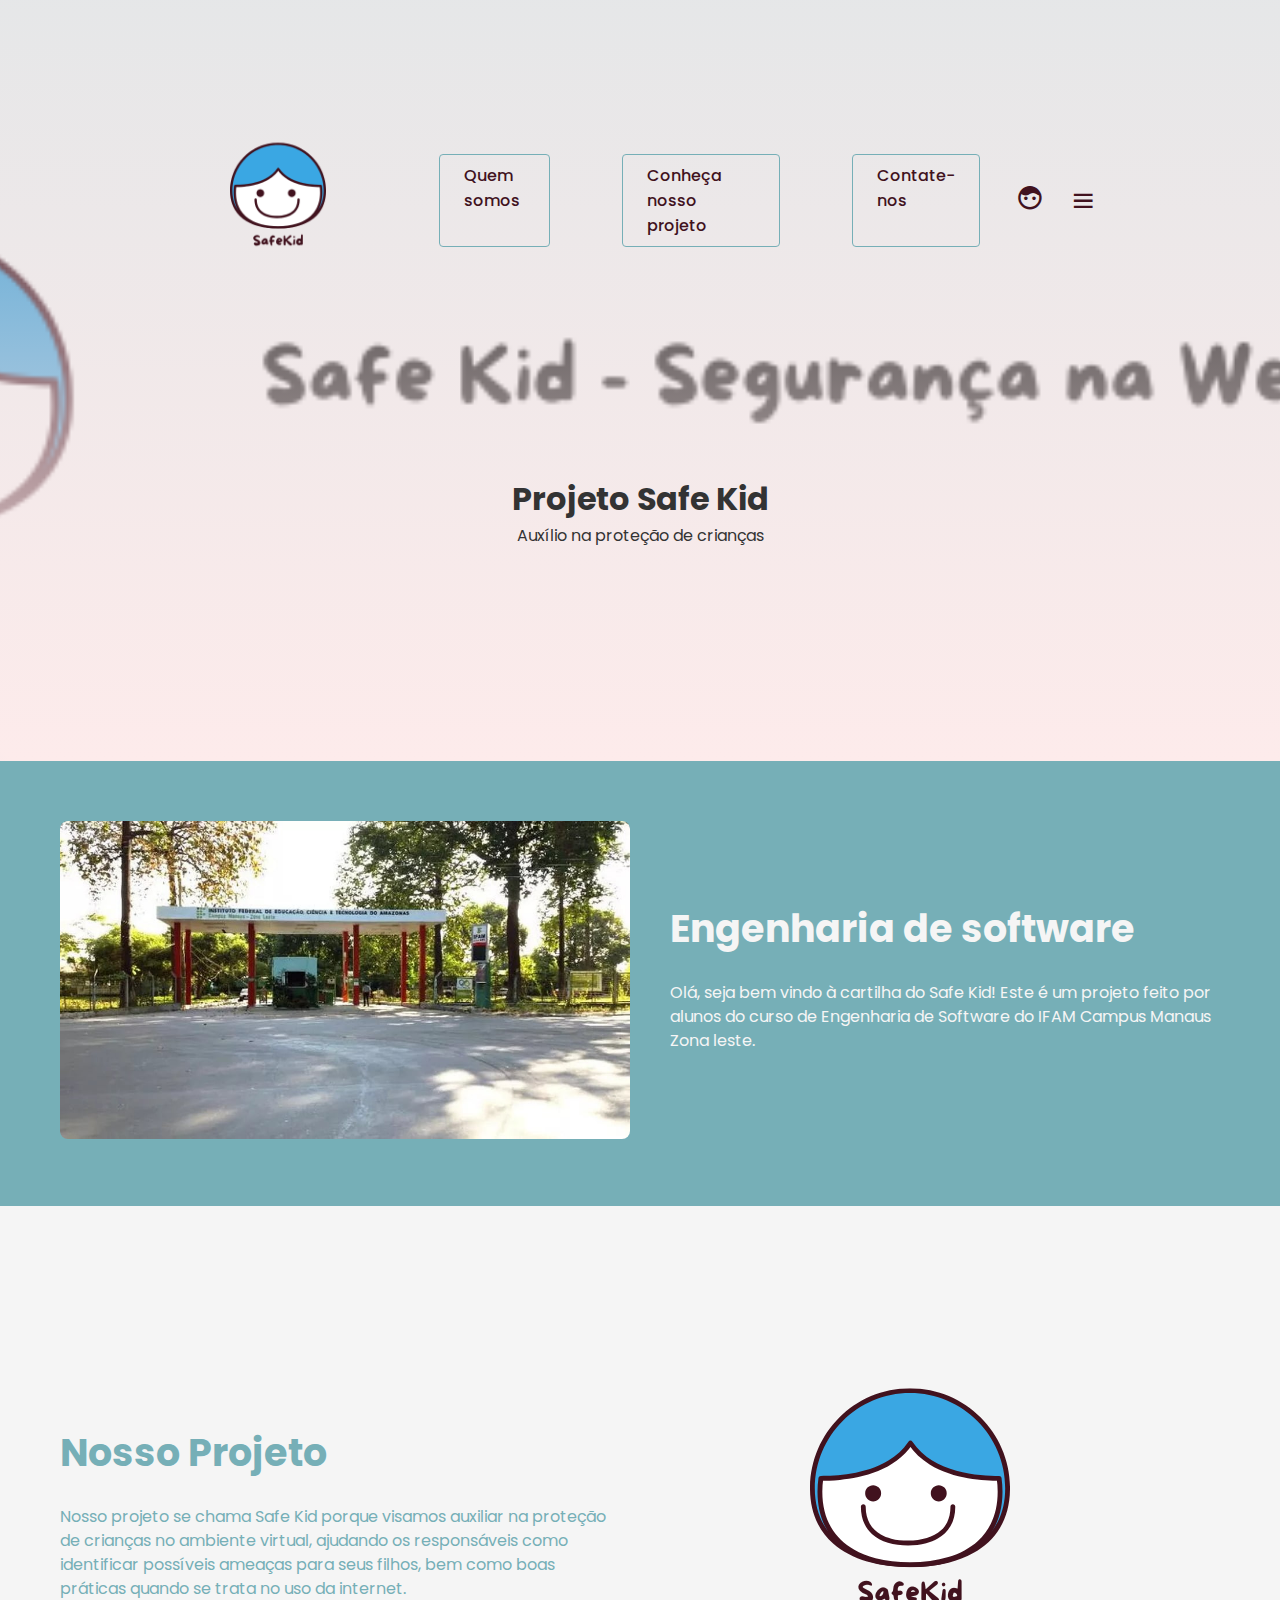
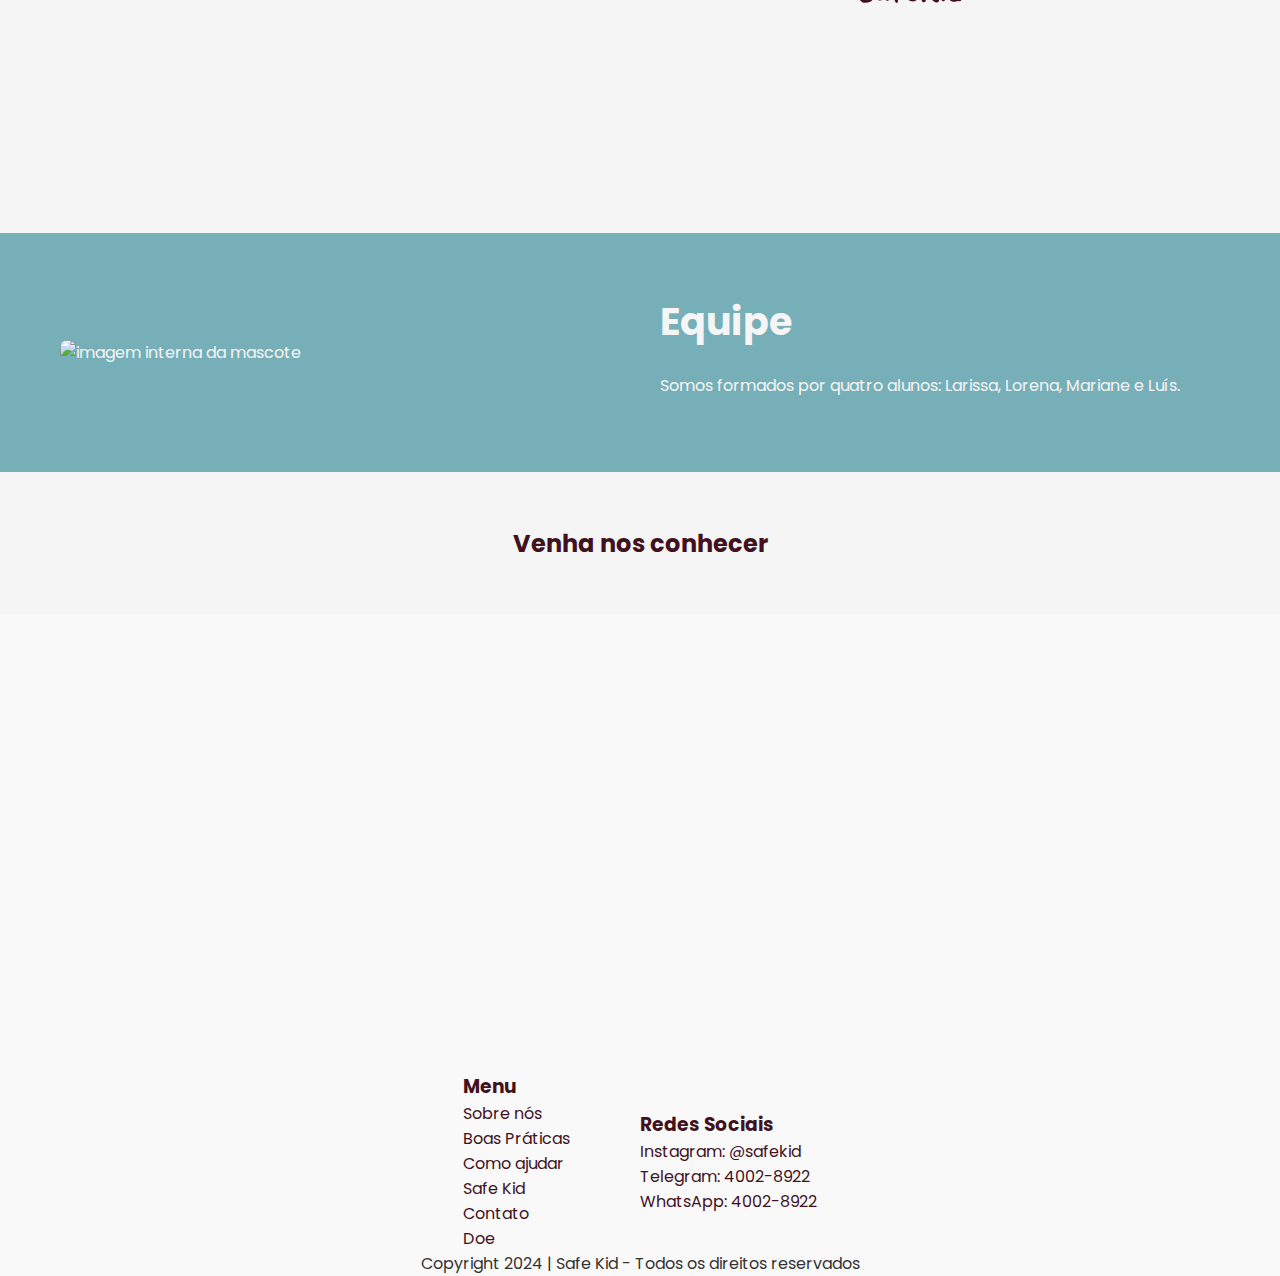
==== index.html @ e54fae8a "adicionando site" ====
<!DOCTYPE html>
<html lang="pt-br">
<head>
    <meta charset="UTF-8">
    <meta name="viewport" content="width=device-width, initial-scale=1.0">
    <link rel="stylesheet"
    href="https://cdn.jsdelivr.net/npm/boxicons@latest/css/boxicons.min.css">
    <!-- or -->
    <link rel="stylesheet"
    href="https://unpkg.com/boxicons@latest/css/boxicons.min.css">
    <link rel="preconnect" href="https://fonts.googleapis.com">	
    <link rel="preconnect" href="https://fonts.gstatic.com" crossorigin>
    <link href="https://fonts.googleapis.com/css2?family=Poppins:ital,wght@0,300;0,700;1,300;1,700&family=Roboto:wght@300&family=Yatra+One&display=swap" rel="stylesheet">
    <link rel="stylesheet" href="css/style.css">
    <title>Cartilha Informativa</title>
    <script src="js/script.js"></script>
</head>
<body>
    <div class="bg-home">
        <header>
            <nav class="header-content container">
                <div class="header-logo">
                    <a class="scroll-button" data-target="#mascote" href="#mascote">
                        <img src="assets/logo.png" alt="logo da miau coffe"> 
                    </a>
                </div>

                <div class="header-navegacao">
                    <a class="header-button scroll-button" data-target="#about" href="#about">Quem somos</a>
                    <a class="header-button scroll-button" data-target="#gatos" href="#gatos">Conheça nosso projeto</a>
                    <a class="header-button scroll-button" data-target="#contate" href="#contate">Contate-nos</a>
                </div>

                <div class="header-icons">
                    <div>
                        <i class='bx bxs-face'></i>
                    </div>
                    <div id="menu">
                        <i class='bx bx-menu' ></i>
                    </div>
                </div>
            </nav>

            <main class="chamada">
                <h2>Projeto Safe Kid</h2>
                <p>Auxílio na proteção de crianças</p>
            </main>
        </header>
    </div>

    <section id="about" class="about">
        <div class="container about-content">
            <div class="about-image">
                <img src="assets/foto1.jpeg" alt="IFAM - CMZL">
            </div>
            <div class="about-description">
                <h2>Engenharia de software</h2>
                <p>Olá, seja bem vindo à cartilha do Safe Kid! Este é um projeto feito por alunos do curso de Engenharia de Software do IFAM Campus Manaus Zona leste.</p>
            </div>
        </div>
    </section>
    
    <section id="gatos" class="about2">
        <div class="container about-content">
            <div class="about-description">
                <h2>Nosso Projeto</h2>
                <p>Nosso projeto se chama Safe Kid porque visamos auxiliar na proteção de crianças no ambiente virtual, ajudando os responsáveis como identificar possíveis ameaças para seus filhos, bem como boas práticas quando se trata no uso da internet.
                    <br></p>
            </div>
            <div class="about-image">
                <img src="assets/logo.png" alt="Logo do Projeto">
            </div>
        </div>
    </section>
    
    <section id="mascote" class="about">
        <div class="container about-content">
            <div class="about-image">
                <img src="assets/bela.jpeg" alt="imagem interna da mascote">
            </div>    
            <div class="about-description">
                <h2>Equipe</h2>
                <p>Somos formados por quatro alunos: Larissa, Lorena, Mariane e Luís.</p>
            </div>        
        </div>
    </section>

    <footer>
        <div class="local">
            <h2>Venha nos conhecer
            </h2>
        </div>

        <iframe
        width="100%"
        src="https://www.google.com/maps/embed?pb=!1m18!1m12!1m3!1d127483.24787660365!2d-60.01607228190955!3d-3.1339122400052104!2m3!1f0!2f0!3f0!3m2!1i1024!2i768!4f13.1!3m3!1m2!1s0x926c1ca1162615b5%3A0x71bf1e21a1752ca3!2sInstituto%20Federal%20do%20Amazonas%20-%20Campus%20Manaus%20Leste!5e0!3m2!1spt-BR!2sbr!4v1702396648646!5m2!1spt-BR!2sbr" height="450" style="border:0;" allowfullscreen="" loading="lazy" referrerpolicy="no-referrer-when-downgrade"></iframe>


        <footer class="footer">
            <div class="footer-menu">
                <div>
                    <h3>Menu</h3>
                    <ul>
                        <li>Sobre nós</li>
                        <li>Boas Práticas</li>
                        <li>Como ajudar</li>
                        <li>Safe Kid</li>
                        <li>Contato</li>
                        <li>Doe</li>
                    </ul>
                </div>

                <div>
                    <h3 id="contate">Redes Sociais</h3>
                    <ul>
                        <li>Instagram: @safekid </li>
                        <li>Telegram: 4002-8922 </li>
                        <li>WhatsApp: 4002-8922</li>
                        <li></li>
                    </ul>
                </div>
                
            </div>

            <p>Copyright 2024 | Safe Kid - Todos os direitos reservados</p>

        </footer>
    </footer>


    
    
</body>
</html>
---- css/style.css ----
*{
    margin: 0;
    padding: 0;
    box-sizing: border-box;
    font-family: 'Poppins', sans-serif;
    text-decoration: none;
    outline: none;
}

.container{
    max-width: 1440px;
    margin: 0 20px;
    padding: 0 10px;
}

:root{
    --bg-color: var(--bg-color) #FFF9F4;
    --text-color: #41121e;
    --main-color: #76AFB7;
    --other-color: #f5f5f5;
    --h1-font: 4em;
    --p-font: 1rem;
}

body{
    background-color:rgb(249, 249, 249);
    color: var(--text-color);
    width: 100%;
    height: 100%;
    position: relative;
}


/* header */
header{
    width: 100%;
    top: 0;
    right: 0;
    z-index: 1000;
    align-items: center;
    justify-content: space-around;
    padding: 70px 10%;
}

.header-content{
    display: flex;
    align-items: center;
    justify-content: space-between;
}

.header-logo{
    display: flex;
    align-items: left;
    justify-content: center;
    margin-top: 14px;
}

.header-logo img {
    width: 240px;
    height: 240px;
    margin-right: 5px;
}

.header-button{
    border: 1px solid var(--main-color);
    padding: 8px 24px;
    border-radius: 4px;
    background-color: transparent;
    color: var(--text-color);
    font-size: 30px;
    font-weight: bold;
    font-size: small;
}
.header-button:hover{
    background-color: var(--main-color);
    color: var(--other-color);
}

.chamada{
    color: #333;
    min-height: 40vh;
    display: flex;
    flex-direction: column;
    align-items: center;
    justify-content: center;
    padding: 10px;
}

.chamada h2{
    font-size: xx-large;
}

.bg-home{
    content: "";
    display: flex;
    background-image: linear-gradient(to bottom, rgba(6,18,30,0.1), #FDEBEB), url(/assets/fundo.png);
    width: 100%;
    height: 100%;
    background-repeat: no-repeat;
    background-size: cover;
    background-position: 50%;

}



/* stiliza os botões do header */
.header-navegacao{
    display: flex;
}
.header-navegacao a {
    color: var(--text-color);
    font-size: var(--p-font);
    font-weight: 500;
    margin: 0 36px;
    transition: all .55s ease;
}


.header-navegacao a:hover{
    color: var(--other-color); 
} 


.header-icons{
    display: flex;
    align-items: center;
}

.about, .about2 {
    overflow: hidden;
    padding: 60px 0;
}

.about {
    background-color: var(--main-color);
    color: var(--other-color);
}

.about2 {
    background-color: var(--other-color);
    color: var(--main-color);
}

.about-content {
    display: flex;
    align-items: center;
    justify-content: center;
    gap: 40px;
    max-width: 1200px;
    margin: 0 auto;
    padding: 0 20px;
}

.about-description, .about-image {
    flex: 1;
}

.about-image img {
    max-width: 100%;
    height: auto;
    border-radius: 8px;
}

.about-description h2 {
    font-size: 38px;
    margin-bottom: 24px;
}

.about-description h3 {
    font-size: 24px;
    margin-bottom: 16px;
}

.about-description p {
    margin-bottom: 14px;
    line-height: 150%;
}

@media (max-width: 768px) {
    .about-content {
        flex-direction: column;
    }

    .about:nth-child(even) .about-content {
        flex-direction: column-reverse;
    }
}

.about-image img {
    max-width: 570px;
    height: auto;
    border-radius: 8px;
}

.adote{
    background-color: #f5f5f5;
    color: #333;
    display: flex;
    flex-direction: column;
    align-items: center;
    justify-content: center;
    padding: 54px 14px;
}

.adote-content h2{
    text-transform: uppercase;
    text-align: center;
    font-size: 38px;
    margin-bottom: 14px;
}

.gatos{
    display: flex;
    justify-content:center;
    align-items: center;
    gap: 16px;
    padding: 0 44px 34px 44px;
}

.gato{
    flex: 1;
    display: flex;
    flex-direction: column;
    background-color: #f5f5f5;
    border-radius: 8px;
    box-shadow: 0px -1px 17px -4px rgba(0,0,0,0.5);
    overflow: hidden;
}

.gato img{
    width: 100%;
    max-width: 354px;
}

.about-description h2{
    font-size: 38px;
    margin-bottom: 24px;
}

.about-description p{
    margin-bottom: 14px;
    line-height: 150%;
}

.gato-info{
    width: 100%;
    display: flex;
    justify-content: space-between;
    padding: 14px;
    background-color: transparent;
    z-index: 99;
}

.gato-info button{
    font-family: Verdana, Geneva, Tahoma, sans-serif;
    color: var(--other-color);
    background-color: var(--main-color);
    padding: 4px 8px;
    border-radius: 4px;
    border: 0;
    cursor: default;
}

.local{
    background-color: var(--other-color);
    color: var(--text-color);
    display: flex;
    flex-direction: column;
    align-items: center;
    justify-content: center;
    padding: 54px 14px;
}


.footer{
    display: flex;
    flex-direction: column;
    align-items: center;
    justify-content: center;
    padding: 54px 0 gap 24px;
    color: #333;
}

.footer-menu{
    display: flex;
    gap: 70px;
    color: var(--text-color);
    display: flex;
    justify-content:center;
    align-items: center;
}



















 #menu{
    font-size: 35px;
    color: var(--text-color);
    z-index: 10001;
     cursor: pointer; 
}
.header-icons i{
    margin-right: 25px;
    font-size: 28px;
    cursor: pointer; 
    transition: all .5s ease; 
}
.header-icons i:hover{
    transform: translateY(-5px);
    color: var(--main-color);
} 
ul{
 list-style: none; 
} 


 .button{
    display: inline-block;
    padding: 15px 70px;
    font-size: 16px;
    font-weight: 500;
    background: transparent;
    border: solid 2px var(--text-color);
    transition: all .55s ease;
    color: var(--text-color);
}
.button:hover{
    background: var(--main-color);
    border: 2px solid var(--text-color);
    color: black
}
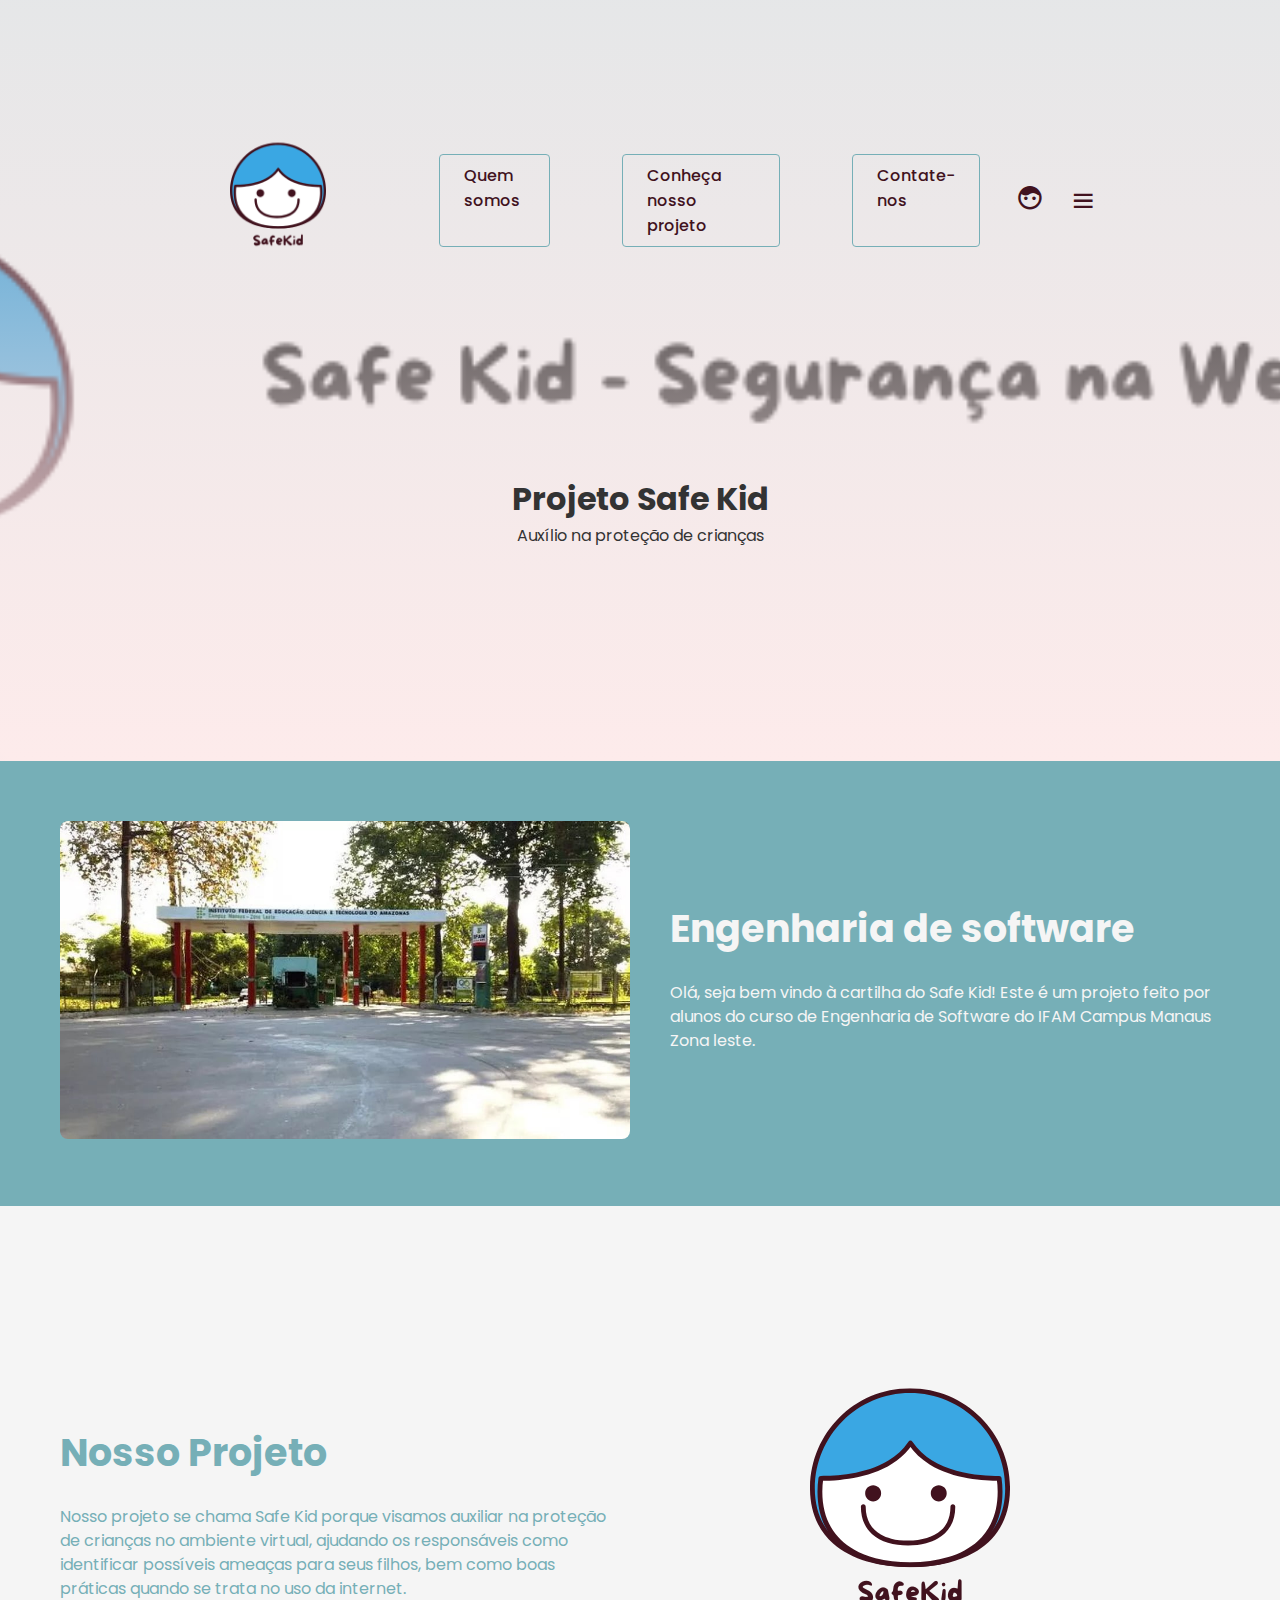
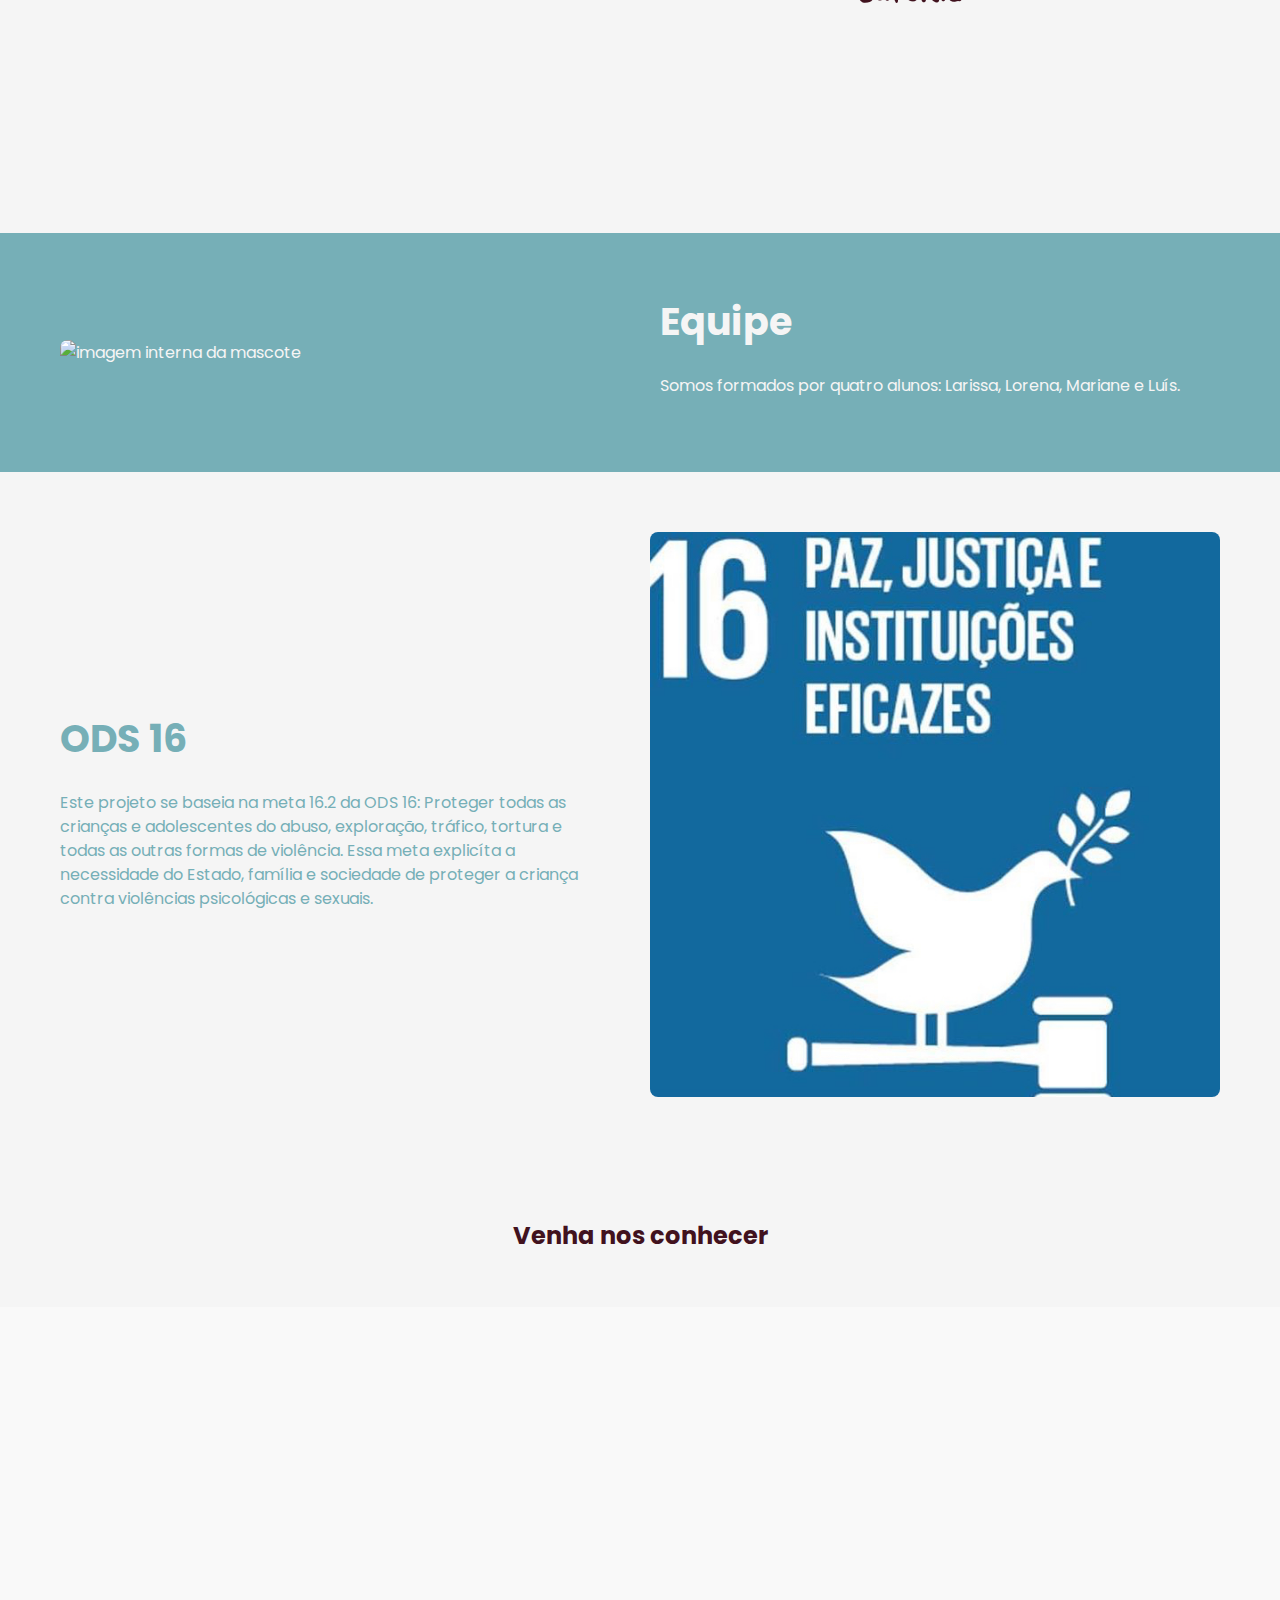
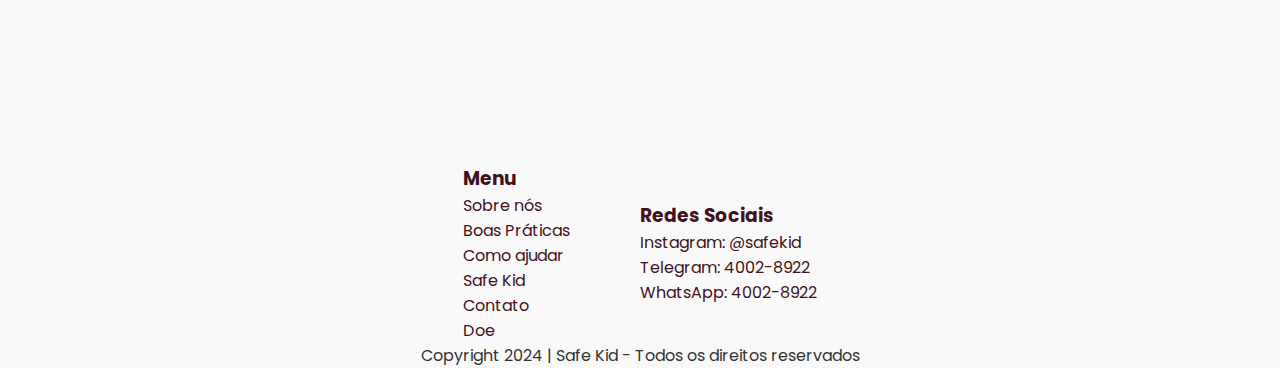
==== commit d2e05a25: "adicionando div sobre ODS" ====
--- a/index.html
+++ b/index.html
@@ -85,6 +85,19 @@
         </div>
     </section>
 
+    <section id="gatos" class="about2">
+        <div class="container about-content">
+            <div class="about-description">
+                <h2>ODS 16</h2>
+                <p>Este projeto se baseia na meta 16.2 da ODS 16: Proteger todas as crianças e adolescentes do abuso, exploração, tráfico, tortura e todas as outras formas de violência. Essa meta explicíta a necessidade do Estado, família e sociedade de proteger a criança contra violências psicológicas e sexuais.
+                    <br></p>
+            </div>
+            <div class="about-image">
+                <img src="assets/ods16.jpg" alt="ODS">
+            </div>
+        </div>
+    </section>
+
     <footer>
         <div class="local">
             <h2>Venha nos conhecer
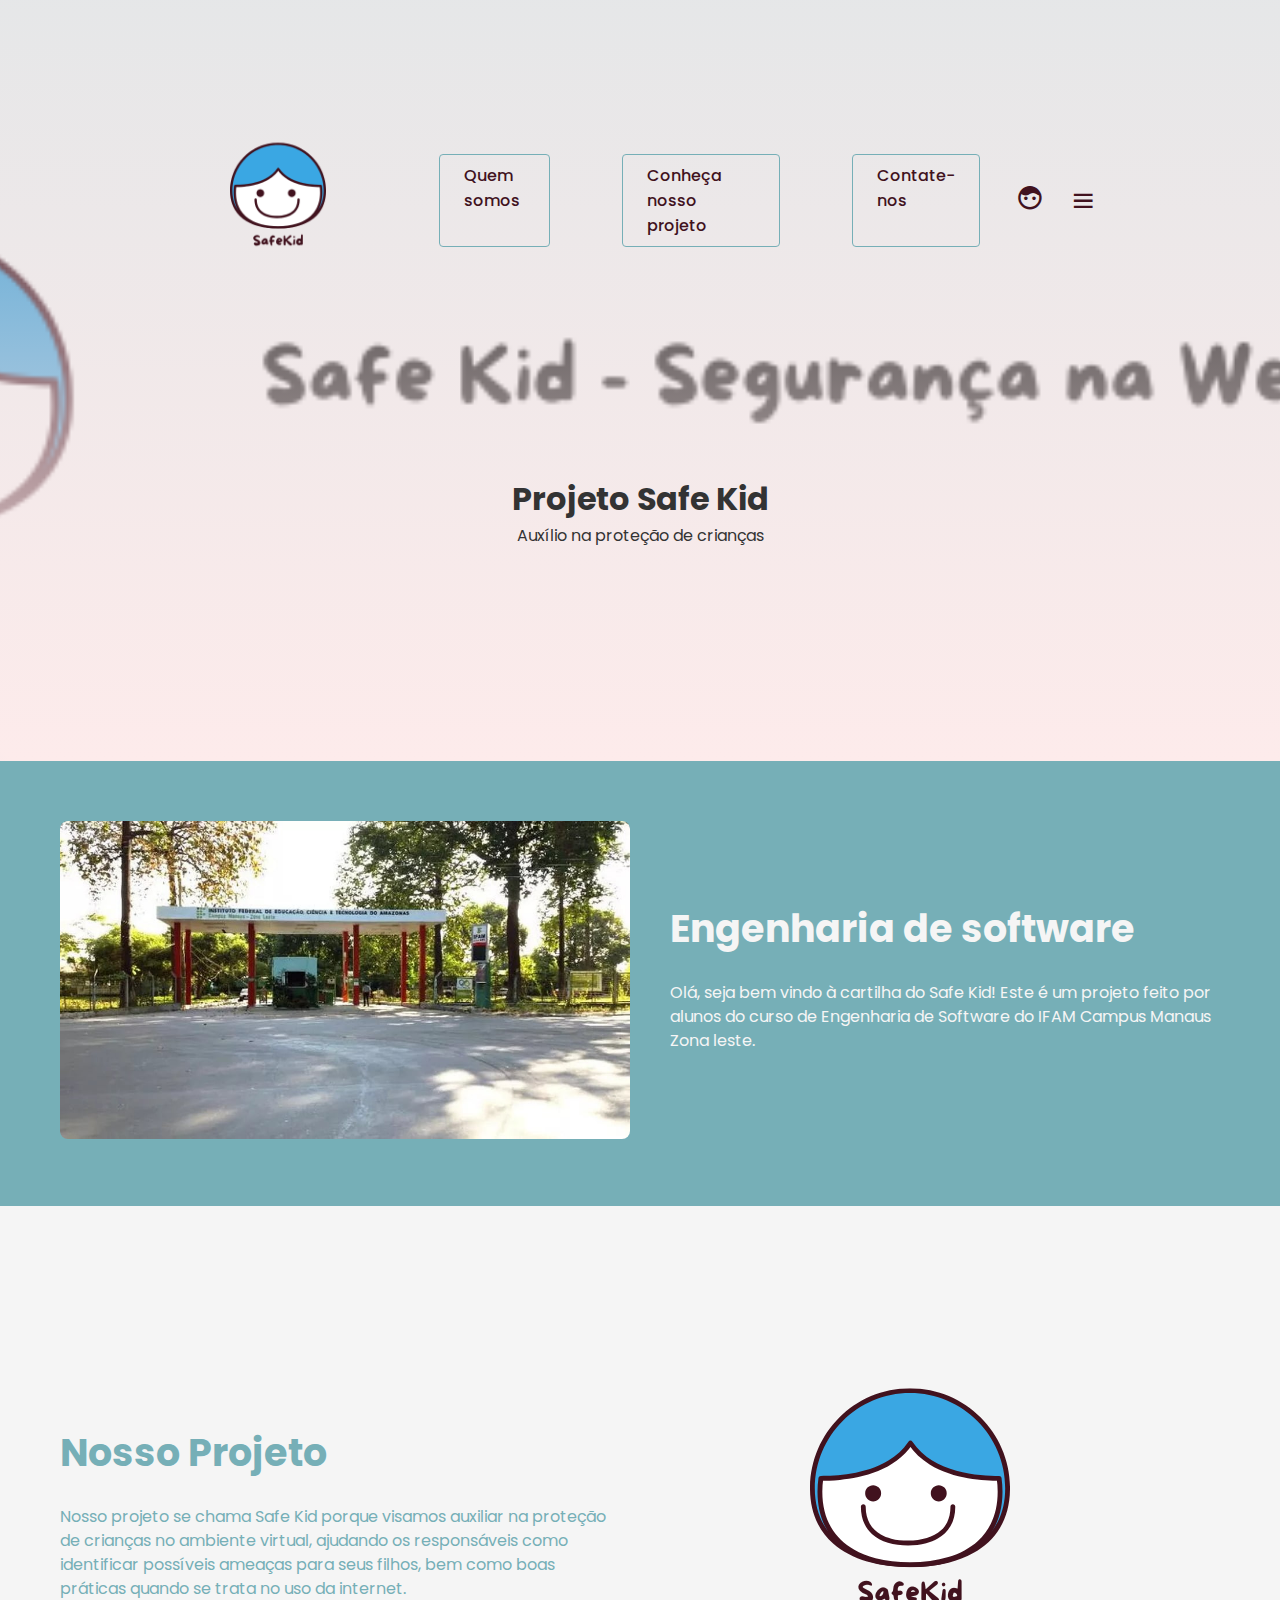
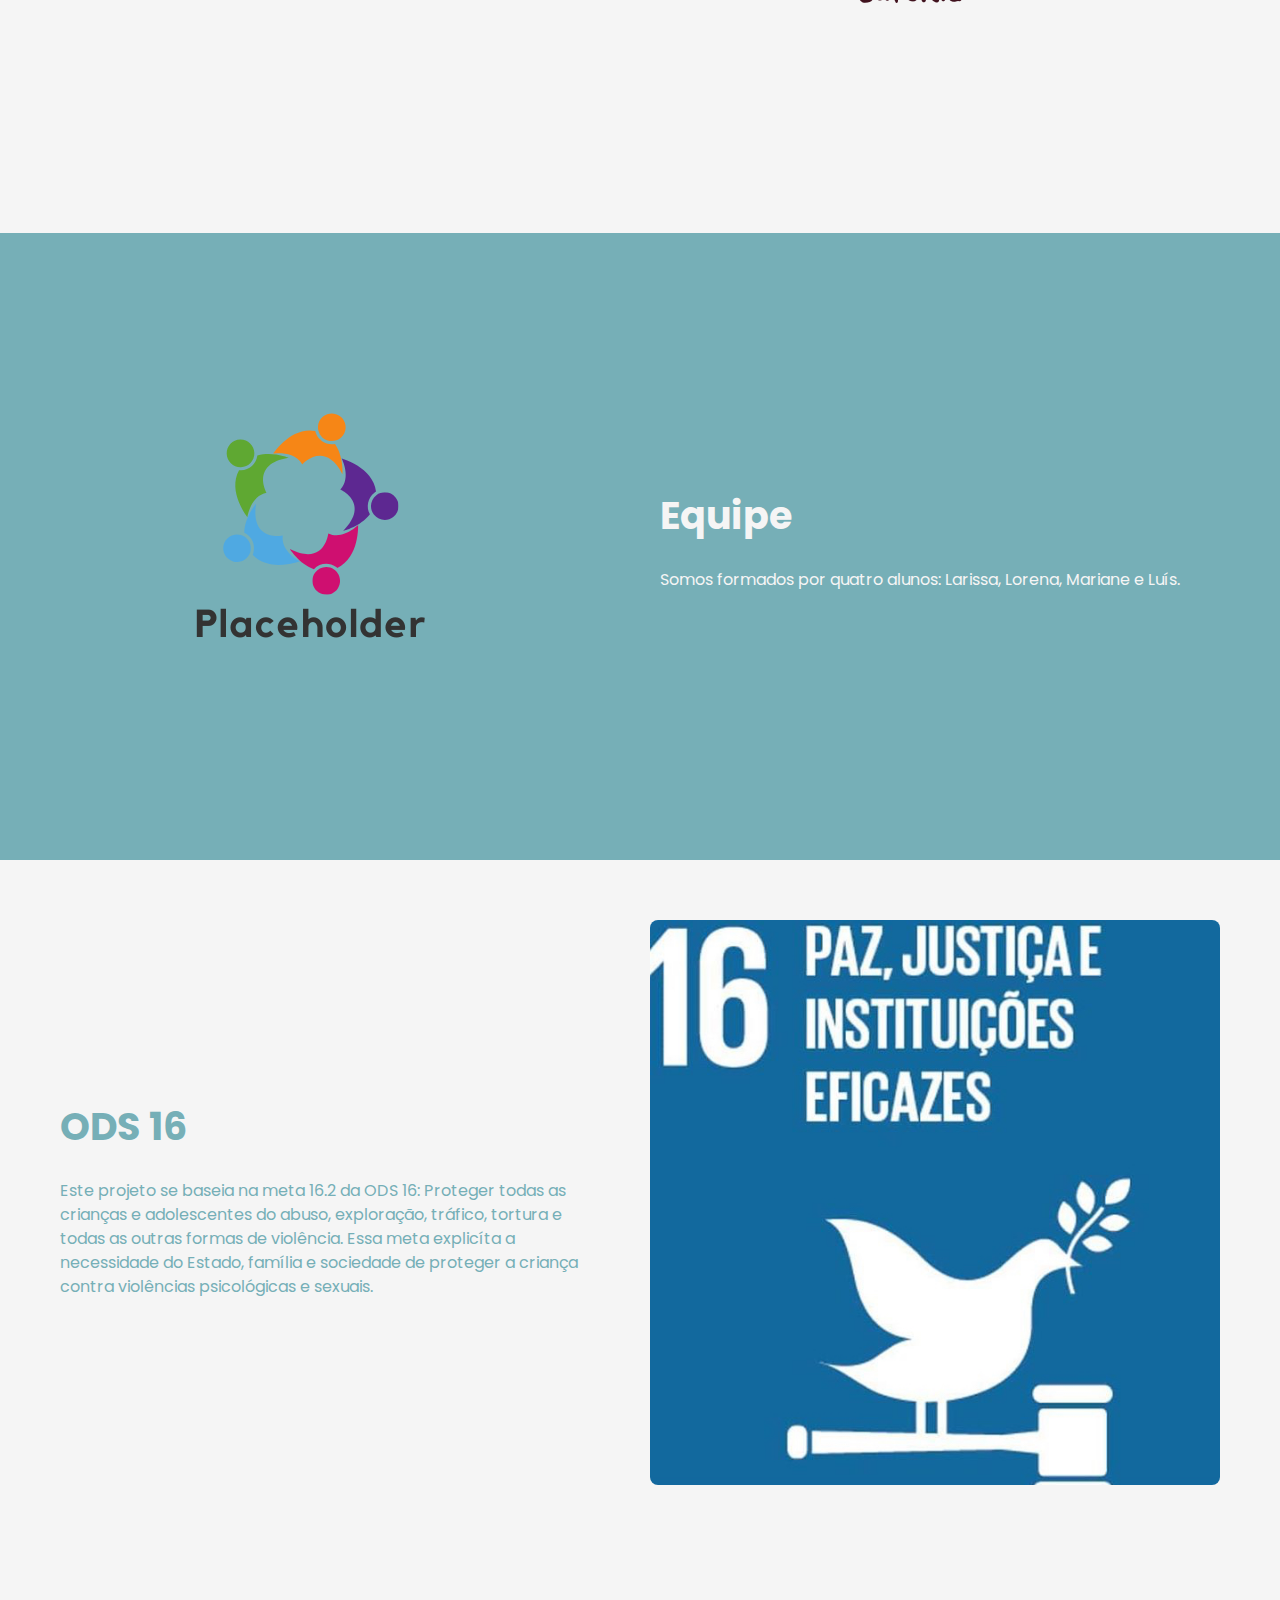
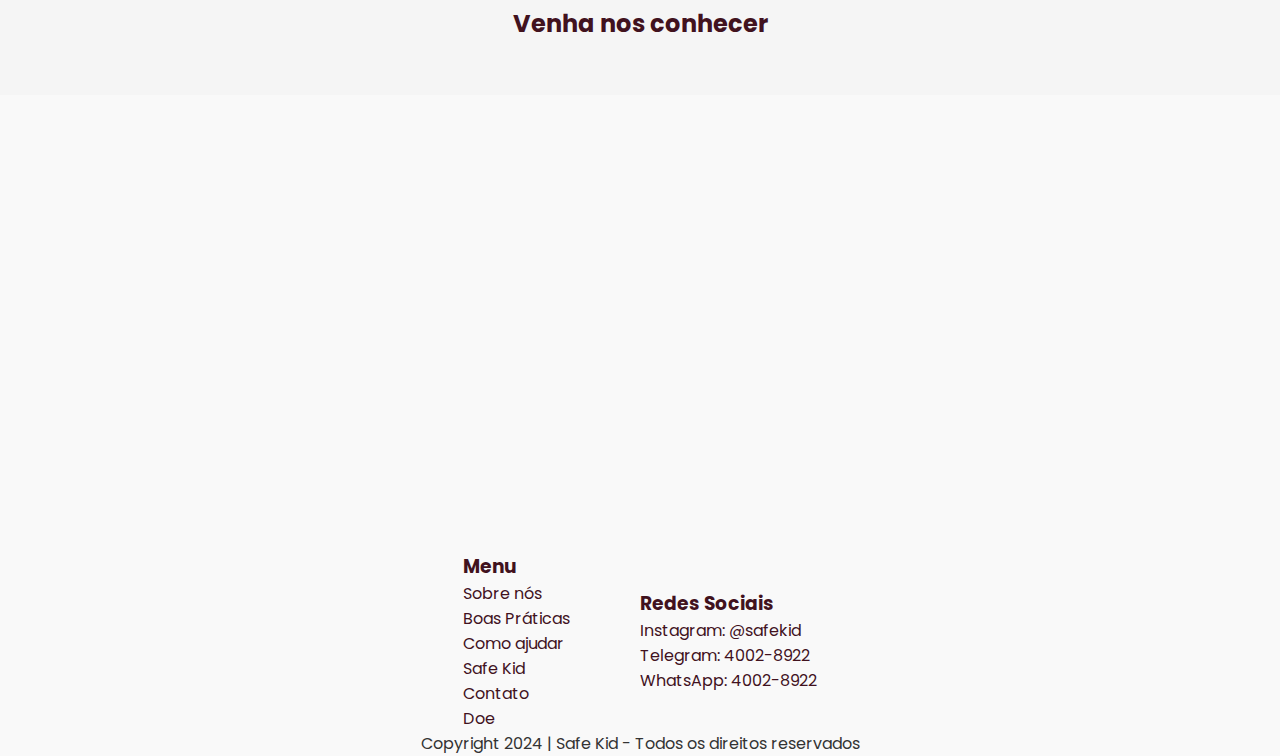
==== commit 5d172638: "adicionando placeholder" ====
--- a/index.html
+++ b/index.html
@@ -76,7 +76,7 @@
     <section id="mascote" class="about">
         <div class="container about-content">
             <div class="about-image">
-                <img src="assets/bela.jpeg" alt="imagem interna da mascote">
+                <img src="assets/Placeholder.png" alt="imagem interna da mascote">
             </div>    
             <div class="about-description">
                 <h2>Equipe</h2>
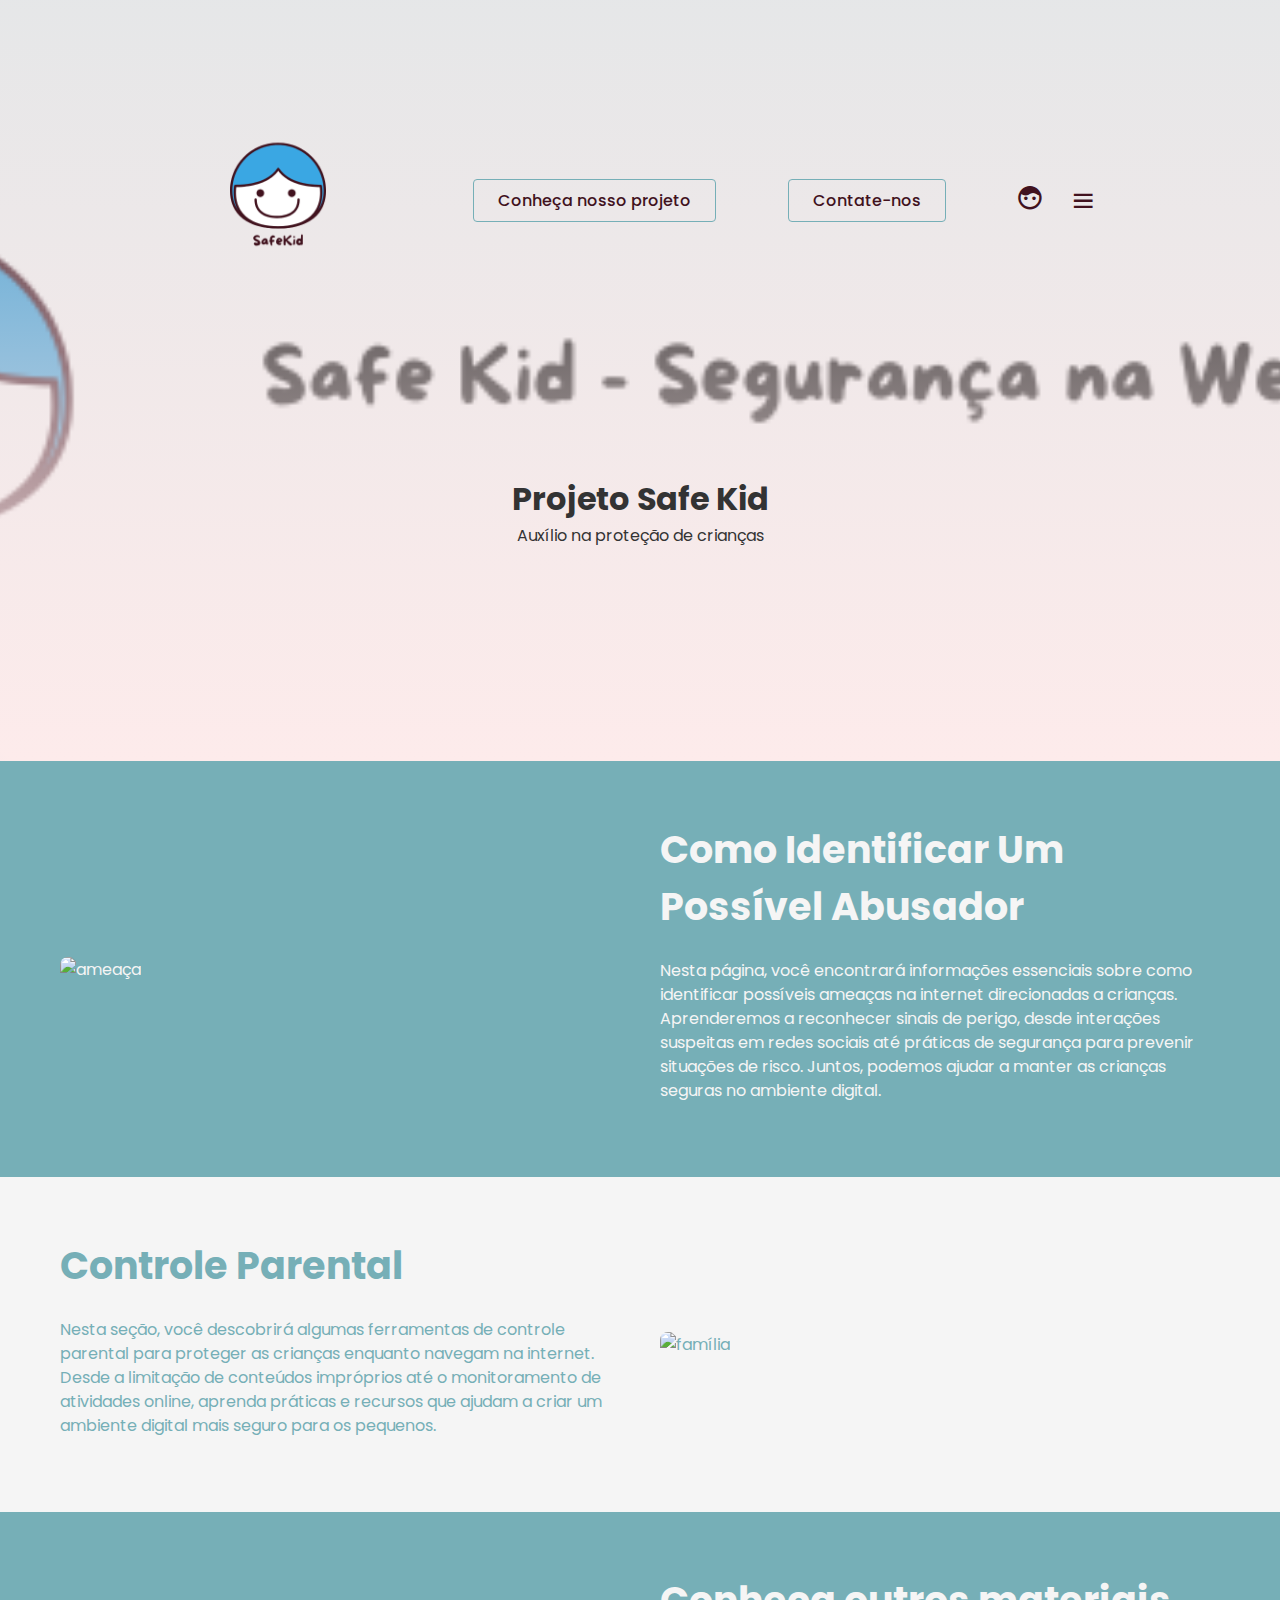
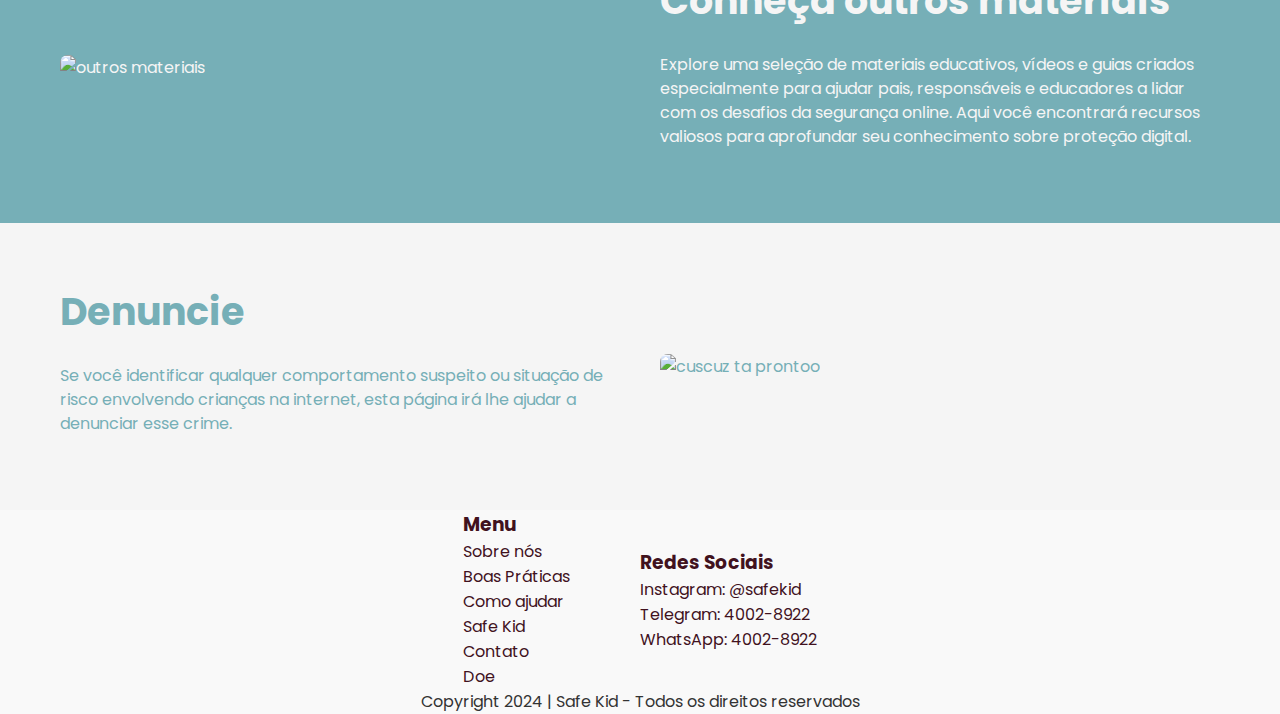
==== commit b387e3c1: "adicionando varias coisas" ====
--- a/index.html
+++ b/index.html
@@ -20,14 +20,13 @@
         <header>
             <nav class="header-content container">
                 <div class="header-logo">
-                    <a class="scroll-button" data-target="#mascote" href="#mascote">
-                        <img src="assets/logo.png" alt="logo da miau coffe"> 
+                    <a class="header-button1" href="index.html">
+                        <img src="assets/logo.png" alt="logo da safe Kid"> 
                     </a>
                 </div>
 
                 <div class="header-navegacao">
-                    <a class="header-button scroll-button" data-target="#about" href="#about">Quem somos</a>
-                    <a class="header-button scroll-button" data-target="#gatos" href="#gatos">Conheça nosso projeto</a>
+                    <a class="header-button" href="apresent.html">Conheça nosso projeto</a>
                     <a class="header-button scroll-button" data-target="#contate" href="#contate">Contate-nos</a>
                 </div>
 
@@ -51,11 +50,11 @@
     <section id="about" class="about">
         <div class="container about-content">
             <div class="about-image">
-                <img src="assets/foto1.jpeg" alt="IFAM - CMZL">
+                <img src="assets/ameaca.jpg" alt="ameaça">
             </div>
             <div class="about-description">
-                <h2>Engenharia de software</h2>
-                <p>Olá, seja bem vindo à cartilha do Safe Kid! Este é um projeto feito por alunos do curso de Engenharia de Software do IFAM Campus Manaus Zona leste.</p>
+                <h2><a id="link-1" href="identificar.html">Como Identificar Um Possível Abusador</a></h2>
+                <p>Nesta página, você encontrará informações essenciais sobre como identificar possíveis ameaças na internet direcionadas a crianças. Aprenderemos a reconhecer sinais de perigo, desde interações suspeitas em redes sociais até práticas de segurança para prevenir situações de risco. Juntos, podemos ajudar a manter as crianças seguras no ambiente digital.</p>
             </div>
         </div>
     </section>
@@ -63,12 +62,12 @@
     <section id="gatos" class="about2">
         <div class="container about-content">
             <div class="about-description">
-                <h2>Nosso Projeto</h2>
-                <p>Nosso projeto se chama Safe Kid porque visamos auxiliar na proteção de crianças no ambiente virtual, ajudando os responsáveis como identificar possíveis ameaças para seus filhos, bem como boas práticas quando se trata no uso da internet.
+                <h2><a id="link-2" href="controle.html">Controle Parental</a></h2>
+                <p>Nesta seção, você descobrirá algumas ferramentas de controle parental para proteger as crianças enquanto navegam na internet. Desde a limitação de conteúdos impróprios até o monitoramento de atividades online, aprenda práticas e recursos que ajudam a criar um ambiente digital mais seguro para os pequenos.
                     <br></p>
             </div>
             <div class="about-image">
-                <img src="assets/logo.png" alt="Logo do Projeto">
+                <img src="assets/controle.png" alt="família">
             </div>
         </div>
     </section>
@@ -76,11 +75,11 @@
     <section id="mascote" class="about">
         <div class="container about-content">
             <div class="about-image">
-                <img src="assets/Placeholder.png" alt="imagem interna da mascote">
+                <img src="assets/outros.png" alt="outros materiais">
             </div>    
             <div class="about-description">
-                <h2>Equipe</h2>
-                <p>Somos formados por quatro alunos: Larissa, Lorena, Mariane e Luís.</p>
+                <h2><a id="link-1" href="outros.html">Conheça outros materiais</a></h2>
+                <p>Explore uma seleção de materiais educativos, vídeos e guias criados especialmente para ajudar pais, responsáveis e educadores a lidar com os desafios da segurança online. Aqui você encontrará recursos valiosos para aprofundar seu conhecimento sobre proteção digital.</p>
             </div>        
         </div>
     </section>
@@ -88,27 +87,17 @@
     <section id="gatos" class="about2">
         <div class="container about-content">
             <div class="about-description">
-                <h2>ODS 16</h2>
-                <p>Este projeto se baseia na meta 16.2 da ODS 16: Proteger todas as crianças e adolescentes do abuso, exploração, tráfico, tortura e todas as outras formas de violência. Essa meta explicíta a necessidade do Estado, família e sociedade de proteger a criança contra violências psicológicas e sexuais.
+                <h2><a id="link-2" href="denuncie.html">Denuncie</a></h2>
+                <p>Se você identificar qualquer comportamento suspeito ou situação de risco envolvendo crianças na internet, esta página irá lhe ajudar a denunciar esse crime.
                     <br></p>
             </div>
             <div class="about-image">
-                <img src="assets/ods16.jpg" alt="ODS">
+                <img src="assets/denuncie.png" alt="cuscuz ta prontoo">
             </div>
         </div>
     </section>
 
     <footer>
-        <div class="local">
-            <h2>Venha nos conhecer
-            </h2>
-        </div>
-
-        <iframe
-        width="100%"
-        src="https://www.google.com/maps/embed?pb=!1m18!1m12!1m3!1d127483.24787660365!2d-60.01607228190955!3d-3.1339122400052104!2m3!1f0!2f0!3f0!3m2!1i1024!2i768!4f13.1!3m3!1m2!1s0x926c1ca1162615b5%3A0x71bf1e21a1752ca3!2sInstituto%20Federal%20do%20Amazonas%20-%20Campus%20Manaus%20Leste!5e0!3m2!1spt-BR!2sbr!4v1702396648646!5m2!1spt-BR!2sbr" height="450" style="border:0;" allowfullscreen="" loading="lazy" referrerpolicy="no-referrer-when-downgrade"></iframe>
-
-
         <footer class="footer">
             <div class="footer-menu">
                 <div>
--- a/css/style.css
+++ b/css/style.css
@@ -42,6 +42,14 @@
     padding: 70px 10%;
 }
 
+#link-1 {
+    color: var(--other-color)
+}
+
+#link-2{
+    color: var(--main-color)
+}
+
 .header-content{
     display: flex;
     align-items: center;
@@ -71,6 +79,11 @@
     font-weight: bold;
     font-size: small;
 }
+
+.header-button1{
+    background-color: transparent;
+}
+
 .header-button:hover{
     background-color: var(--main-color);
     color: var(--other-color);
@@ -291,25 +304,7 @@
     align-items: center;
 }
 
-
-
-
-
-
-
-
-
-
-
-
-
-
-
-
-
-
-
- #menu{
+#menu{
     font-size: 35px;
     color: var(--text-color);
     z-index: 10001;
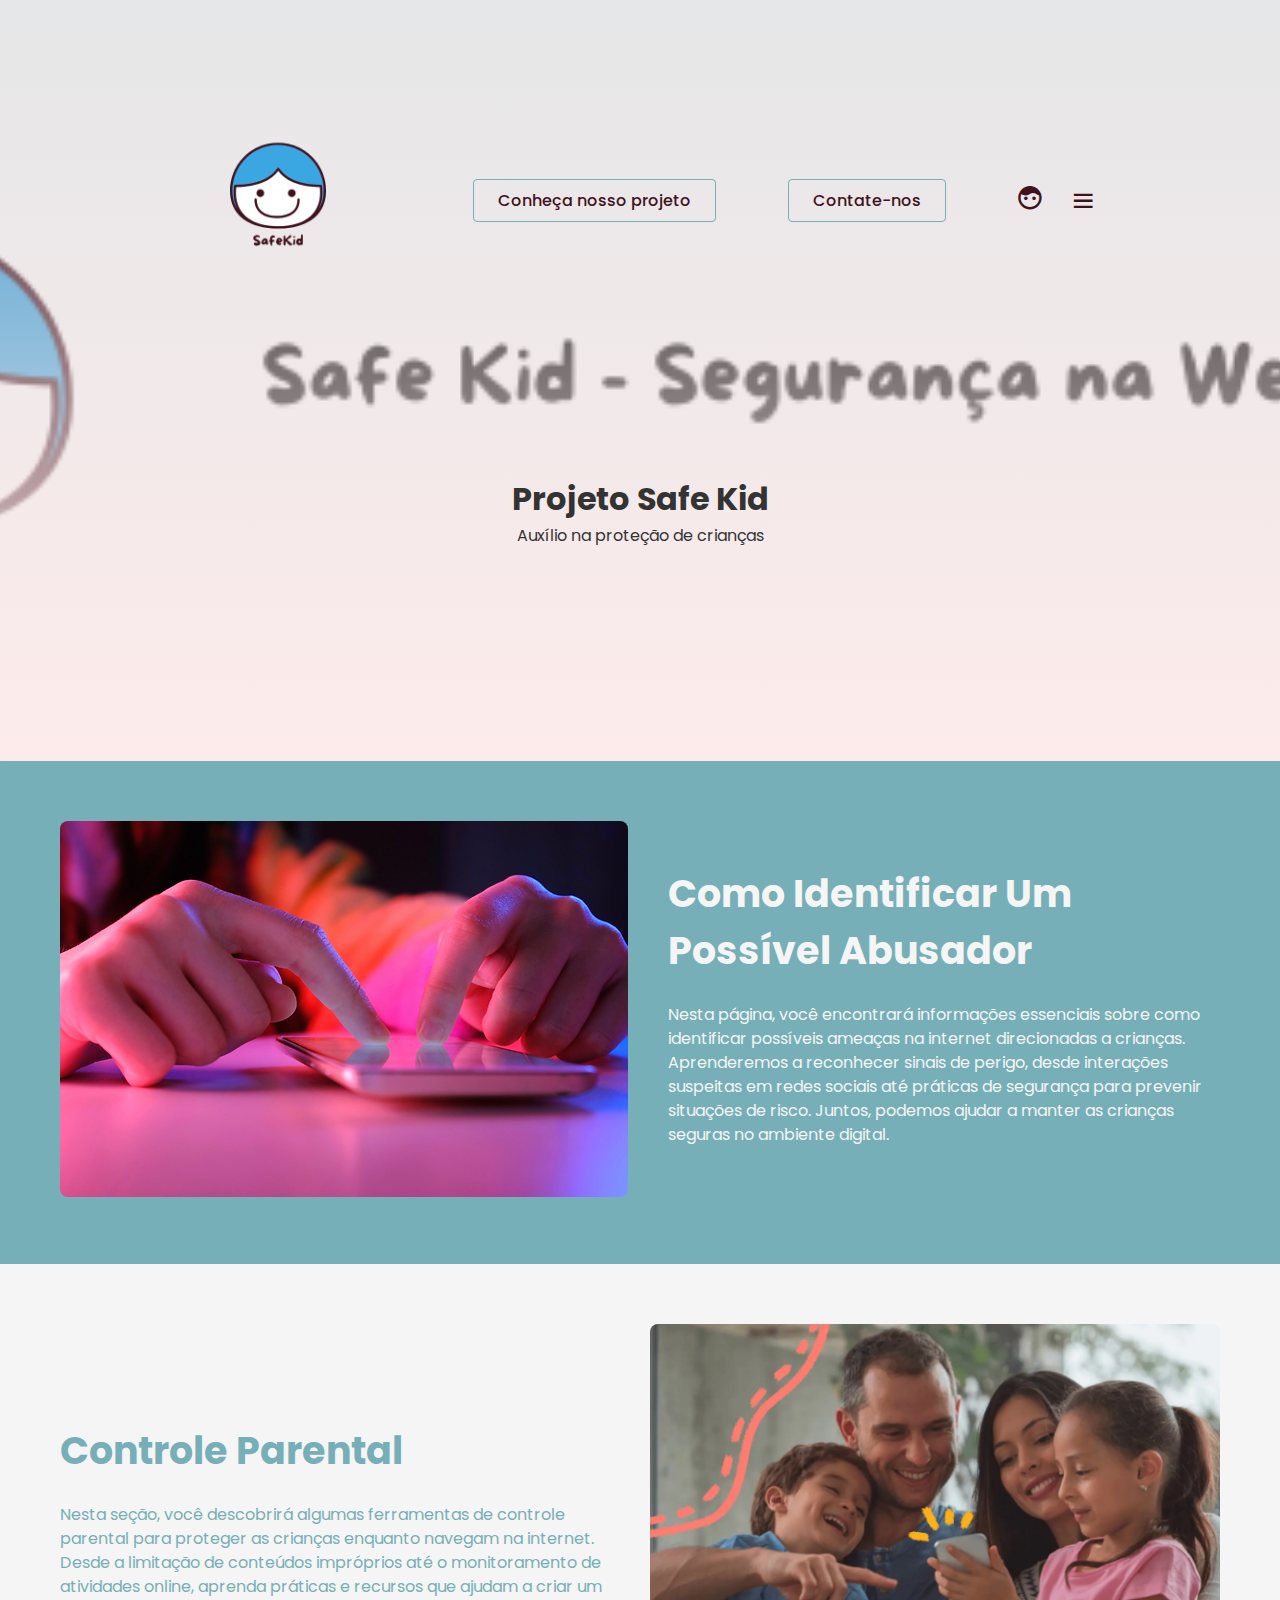
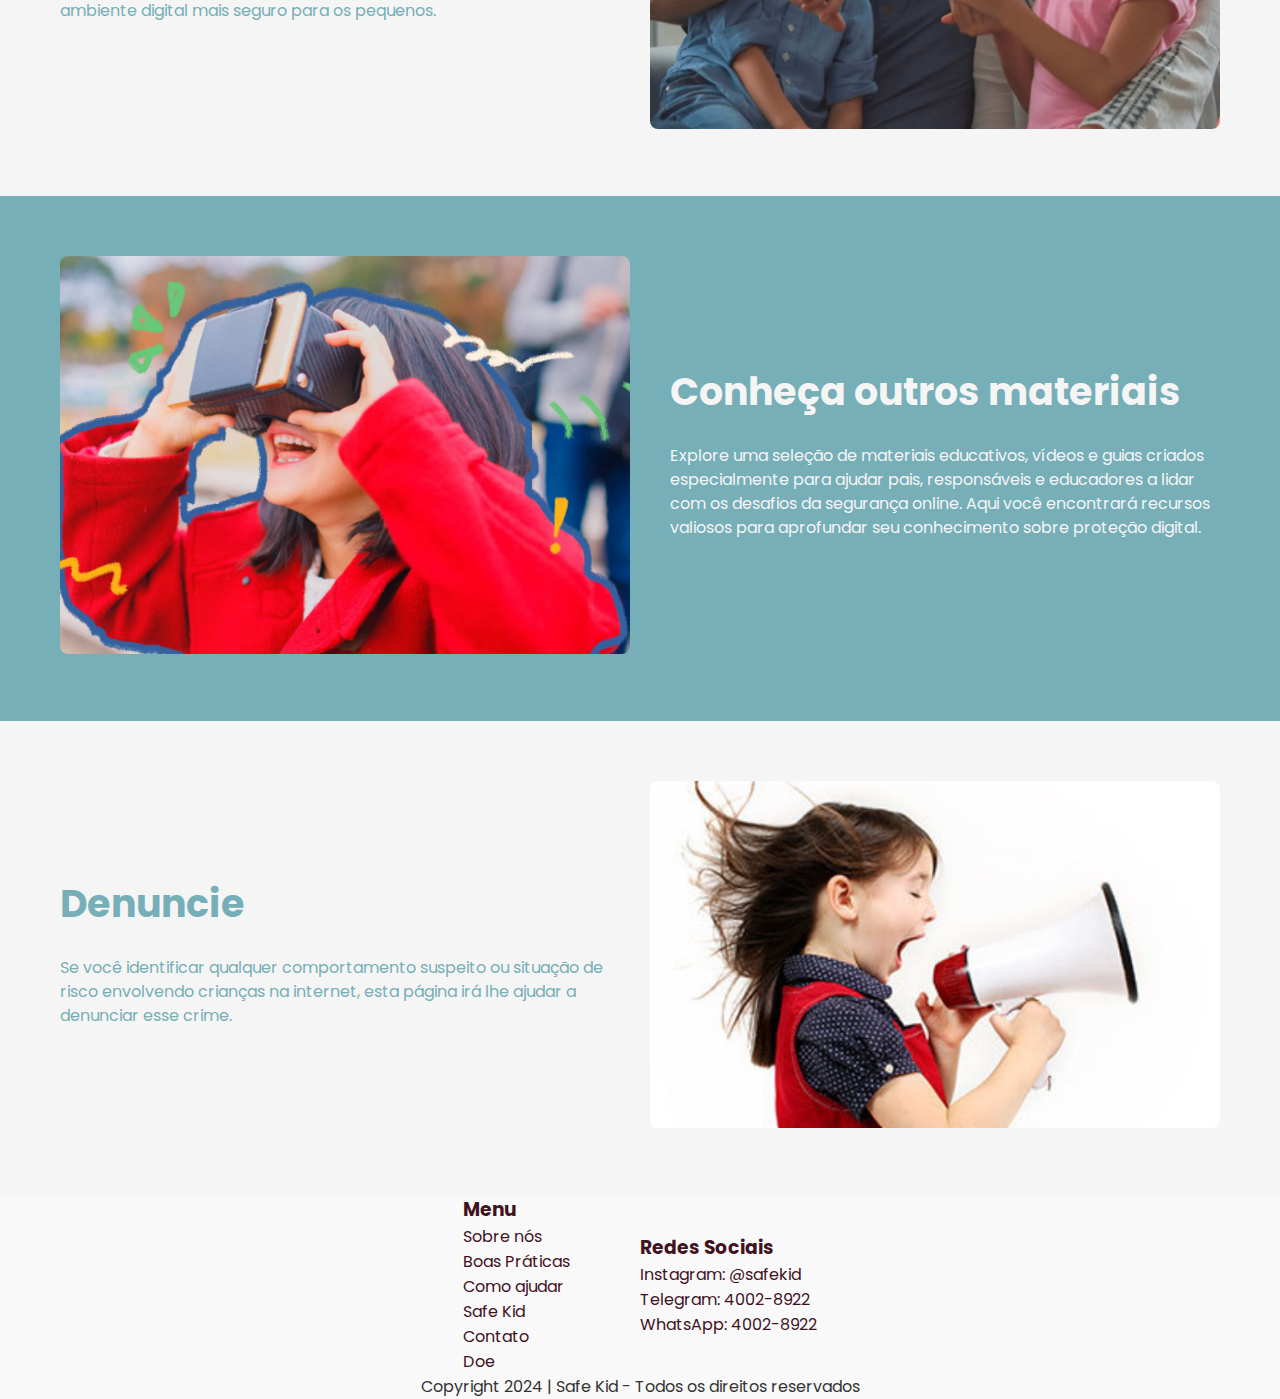
==== commit 483e0631: "adicionando comentários" ====
--- a/index.html
+++ b/index.html
@@ -16,6 +16,8 @@
     <script src="js/script.js"></script>
 </head>
 <body>
+    <div id="fb-root"></div>
+    <script async defer crossorigin="anonymous" src="https://connect.facebook.net/pt_BR/sdk.js#xfbml=1&version=v21.0"></script>
     <div class="bg-home">
         <header>
             <nav class="header-content container">
--- a/css/style.css
+++ b/css/style.css
@@ -339,4 +339,10 @@
     background: var(--main-color);
     border: 2px solid var(--text-color);
     color: black
-} +} 
+
+.fb-comments {
+    display: block;
+    margin: 0 auto;
+    max-width: 600px;
+}